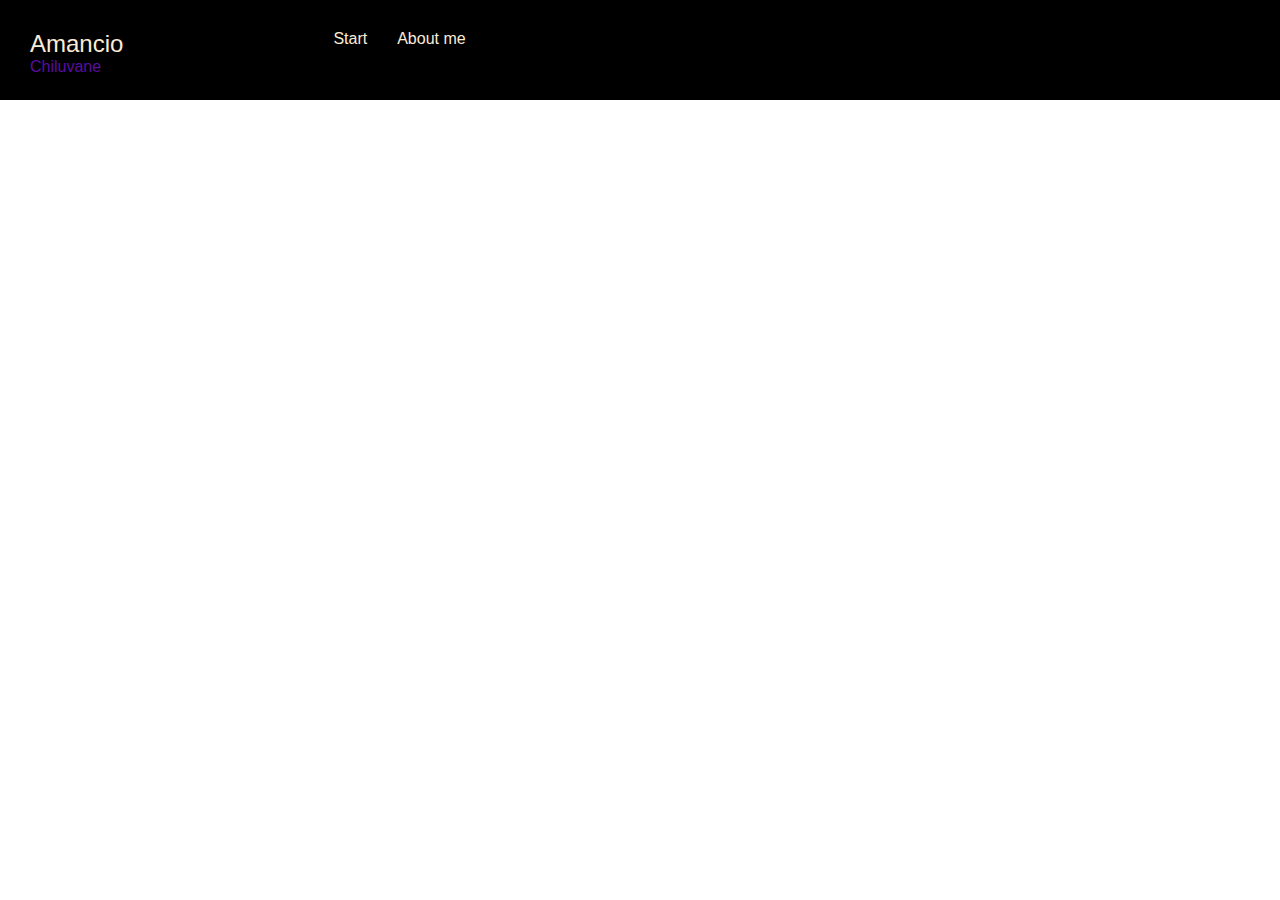
==== index.html @ 2b31c4a6 "Created the header of the page and styled it" ====
<!DOCTYPE html>
<html lang="en">
<head>
    <meta charset="UTF-8">
    <meta name="viewport" content="width=device-width, initial-scale=1.0">
    <title>Portifolio</title>
    <link rel="stylesheet" href="style.css">
</head>
<body>
    <header>
        <ul type="none">
            <li class="namelogo">
                <p class="Amancio">Amancio</p>
                <p class="Chiluvane">Chiluvane</p>
            </li>
            <li>
                <p>Start</p>
            </li>

            <li>
                <p>About me</p>
            </li>
        </ul>
        
    </header>
    
    <main>

    </main>

    <footer>

    </footer>
</body>
</html>
---- style.css ----
*{
    margin: 0;
    padding: 0;
}

header{
    background-color: black;
    color: antiquewhite;
    height: 100px;
    font-family: Impact, Haettenschweiler, 'Arial Narrow Bold', sans-serif;
    
}
header>ul{
    display: flex; 
    gap: 30px;
    padding: 30px;
}
.namelogo{
    margin-right:180px ;
}
.Amancio{
font-size: x-large;
}
.Chiluvane{
    color: rgb(89, 13, 161);
}
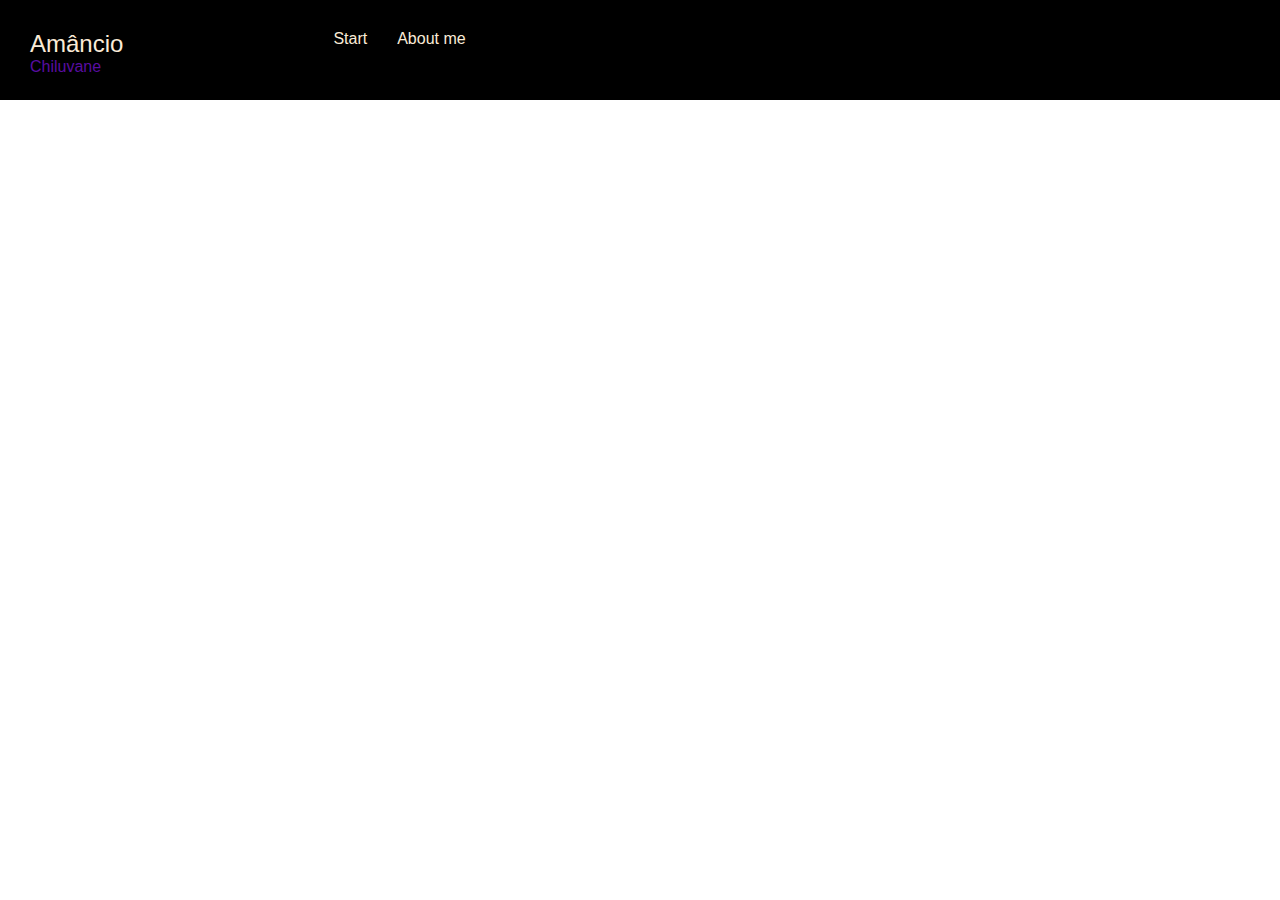
==== commit fc94cd7a: "Update index.html" ====
--- a/index.html
+++ b/index.html
@@ -10,7 +10,7 @@
     <header>
         <ul type="none">
             <li class="namelogo">
-                <p class="Amancio">Amancio</p>
+                <p class="Amancio">Amâncio</p>
                 <p class="Chiluvane">Chiluvane</p>
             </li>
             <li>
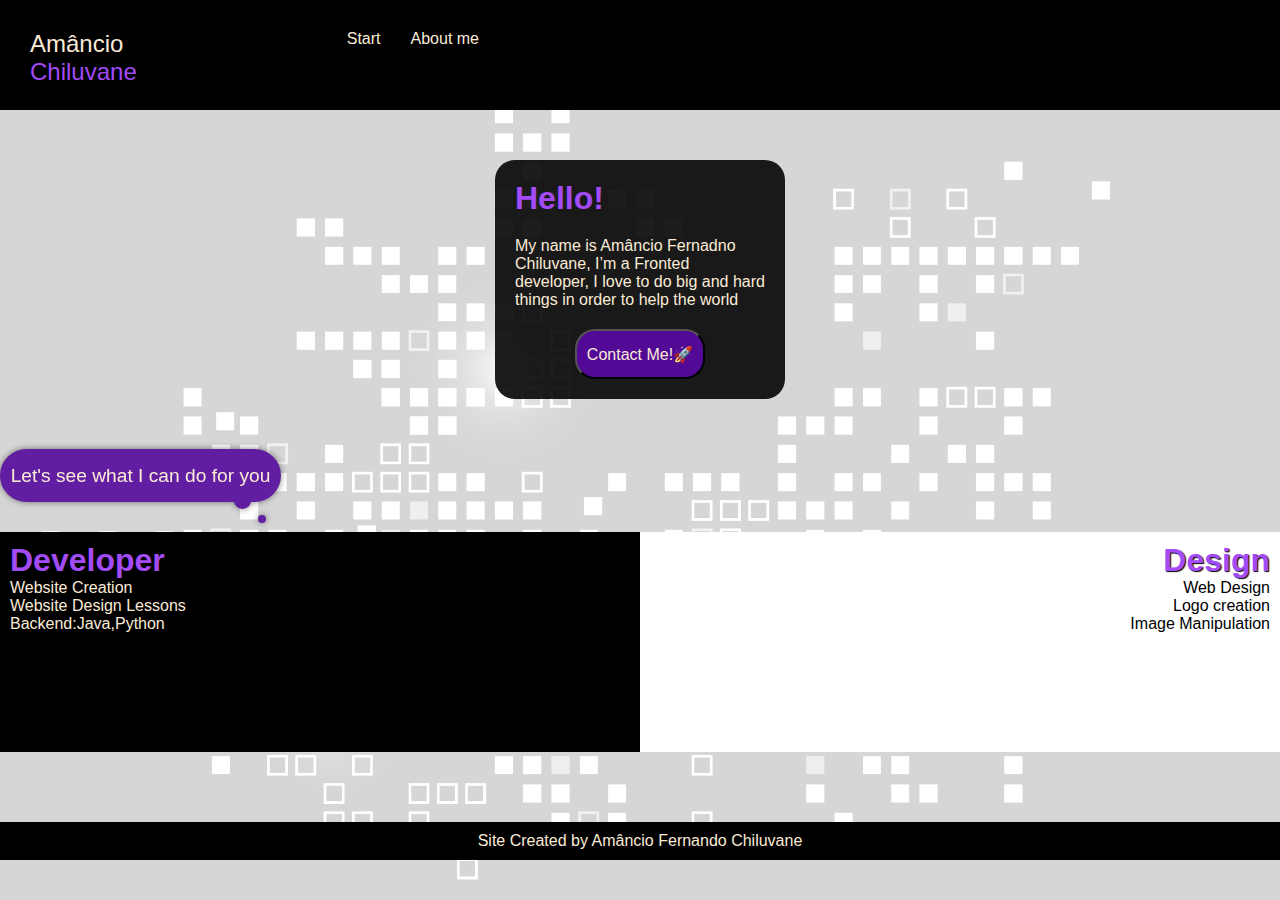
==== commit e417eb1b: "Finalizated Mobile first" ====
--- a/index.html
+++ b/index.html
@@ -13,23 +13,56 @@
                 <p class="Amancio">Amâncio</p>
                 <p class="Chiluvane">Chiluvane</p>
             </li>
+            
             <li>
-                <p>Start</p>
+                <p><a href="index.html">Start</a></p>
             </li>
 
             <li>
-                <p>About me</p>
+                <p><a href="About.html">About me</a></p>
             </li>
         </ul>
         
     </header>
     
     <main>
+        <div class="content">
+            <h1>Hello!</h1>
+            <p>My name is Amâncio Fernadno Chiluvane, I’m a Fronted  developer, I love to do big and hard things in order to help the world </p>
+            <a href="https://amanciochiluvane.github.io/Social-media/"><button>Contact Me!🚀</button></a>
+        </div>
 
+        <div class="balloon-box balloon-circle">
+            <p class="balloon-text">
+                Let's see what I can do for you
+            </p>
+        </div>
+
+        <div class="title">
+            <div class="title1">
+                <h1>Developer</h1>
+                    <ul>
+                       <li>Website Creation</li>
+                       <li>Website Design Lessons</li>
+                       <li>Backend:Java,Python</li>
+                    </ul>
+            </div>
+
+
+
+            <div class="title2">
+                <h1>Design</h1>
+                    <ul>
+                        <li>Web Design</li>
+                        <li>Logo creation</li>
+                        <li>Image Manipulation</li>
+                    </ul>
+            </div>
+        </div>
     </main>
 
     <footer>
-
+        <p>Site Created by Amâncio Fernando Chiluvane</p>
     </footer>
 </body>
 </html>--- a/style.css
+++ b/style.css
@@ -1,13 +1,20 @@
 *{
     margin: 0;
     padding: 0;
+}
+body{
+    height: 100vh;
+    background-image: url(images/16252026_rm373batch9-029.jpg);
+    background-size: cover;
+    
 }
 
 header{
     background-color: black;
     color: antiquewhite;
-    height: 100px;
+    height: 110px;
     font-family: Impact, Haettenschweiler, 'Arial Narrow Bold', sans-serif;
+   
     
 }
 header>ul{
@@ -17,10 +24,132 @@
 }
 .namelogo{
     margin-right:180px ;
+
 }
 .Amancio{
 font-size: x-large;
 }
 .Chiluvane{
-    color: rgb(89, 13, 161);
+    color: rgb(163, 75, 246);
+    font-size: x-large;
 }
+header>ul>li>p>a{
+    color: antiquewhite;
+    text-decoration: none;
+}
+header>ul>li>p>a:hover{
+    color: rgb(82, 9, 150);
+}
+.content{
+    width: 250px;
+    font-family: Impact, Haettenschweiler, 'Arial Narrow Bold', sans-serif;
+    color: antiquewhite;
+    background-color: rgba(0, 0, 0, 0.888);
+    display: block;
+    margin:auto;
+    margin-top: 50px;
+    padding: 20px;
+    border-radius: 20px;
+    margin-bottom: 50px;
+}
+.content>h1{
+    color:rgb(163, 75, 246);
+    margin-bottom: 20px;
+}
+.content>a{
+    text-decoration: none;
+}
+.content>a>button:hover{
+    color:rgb(163, 75, 246) ;
+    cursor: pointer;
+}
+.content>a>button{
+    font-family: Impact, Haettenschweiler, 'Arial Narrow Bold', sans-serif;
+    display: block;
+    margin:auto;
+    margin-top: 20px;
+    border-radius: 20px;
+    height: 50px;
+    padding: 10px;
+    font-size: medium;
+    color: antiquewhite;
+    background-color: rgb(82, 9, 150);
+ 
+}
+.title{
+    display: flex;
+}
+.title1{
+    height: 200px;
+    background-color: black;
+    width: 50vw;
+}
+.title2{
+    height: 200px;
+    background-color:white;
+    width: 50vw;
+    text-align:right;
+}
+.balloon-box {
+    width: 281px;
+    height: 53px;
+    color: antiquewhite;
+    background: rgb(98, 30, 162);
+    font-size: larger;
+    font-family: Impact, Haettenschweiler, 'Arial Narrow Bold', sans-serif;
+    border-radius: 26.5px;
+    text-align: center;
+    display: flex;
+    justify-content: center;
+    align-items: center;
+    position: relative;
+    margin-bottom: 30px;
+  }
+  
+  .balloon-box::after {
+    content: "";
+    display: block;
+    width: 17px;
+    height: 17px;
+    border-radius: 100%;
+    background: rgb(98, 30, 162);
+    position: absolute;
+    bottom: -7px;
+    right: 30px;
+  }
+  .balloon-box::before {
+    content: "";
+    display: block;
+    width: 8px;
+    height: 8px;
+    border-radius: 100%;
+    background: rgb(98, 30, 162);
+    position: absolute;
+    right: 15px;
+    bottom: -21px;
+  }
+  .balloon-box {
+    filter: drop-shadow(0 0 3px rgba(0,0,0,.5));
+  }
+  .title{
+    font-family: Impact, Haettenschweiler, 'Arial Narrow Bold', sans-serif;
+  }
+  .title>.title1>h1, .title>.title2>h1{
+    color: rgb(163, 75, 246);
+    text-shadow: 1px 1px 1px black;
+  }
+  .title1{
+    color: antiquewhite;
+    padding: 10px;
+  }
+  .title2{
+    padding: 10px;
+  }
+  footer{
+    margin-top: 70px;
+    background-color: black;
+    color: antiquewhite;
+    padding: 10px;
+    text-align: center;
+    font-family: Impact, Haettenschweiler, 'Arial Narrow Bold', sans-serif;
+  }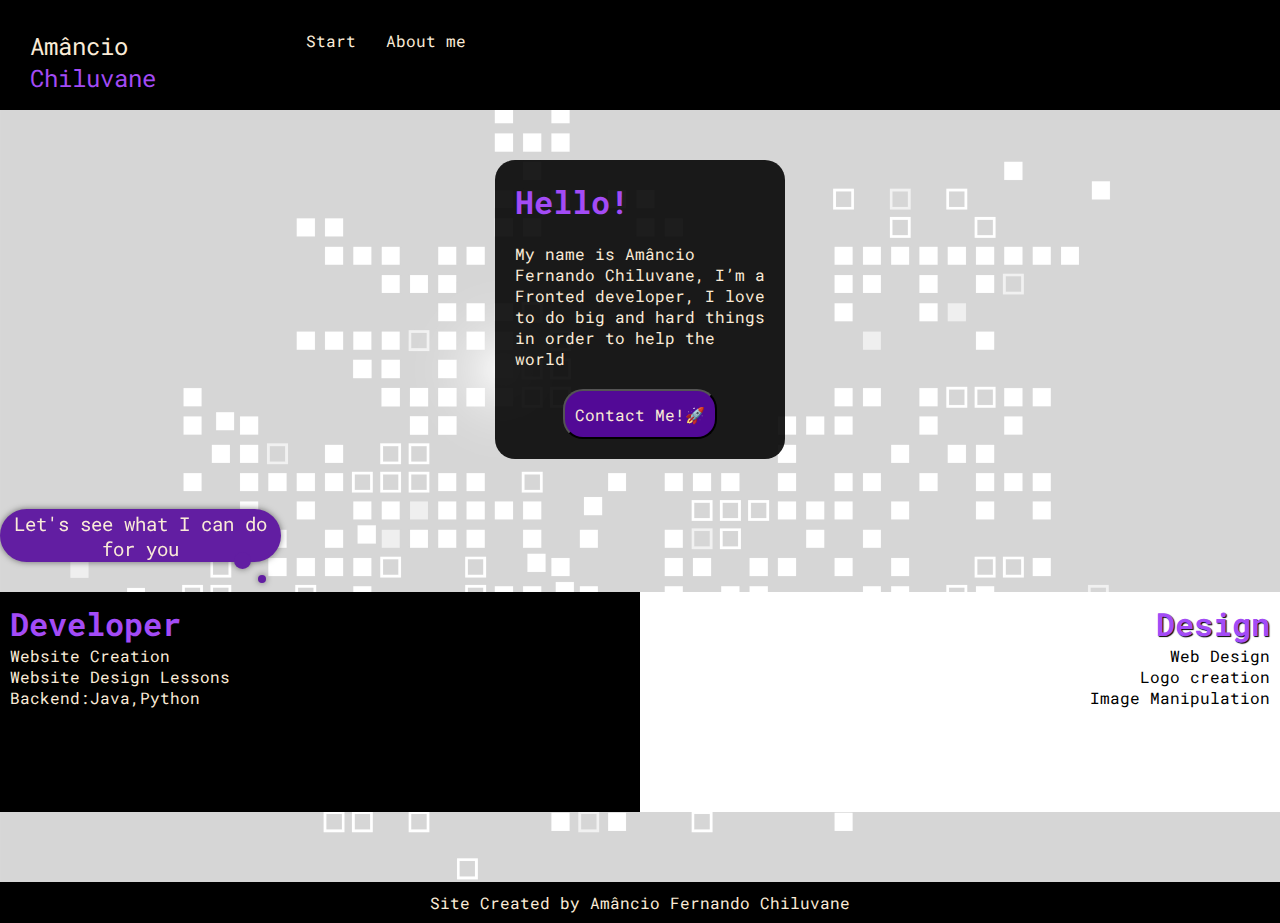
==== commit 30eeb823: "Added new font" ====
--- a/index.html
+++ b/index.html
@@ -5,6 +5,9 @@
     <meta name="viewport" content="width=device-width, initial-scale=1.0">
     <title>Portifolio</title>
     <link rel="stylesheet" href="style.css">
+    <link rel="preconnect" href="https://fonts.googleapis.com">
+    <link rel="preconnect" href="https://fonts.gstatic.com" crossorigin>
+    <link href="https://fonts.googleapis.com/css2?family=Bebas+Neue&family=Inter:wght@600&family=Roboto+Mono:wght@700&display=swap" rel="stylesheet">
 </head>
 <body>
     <header>
@@ -28,7 +31,7 @@
     <main>
         <div class="content">
             <h1>Hello!</h1>
-            <p>My name is Amâncio Fernadno Chiluvane, I’m a Fronted  developer, I love to do big and hard things in order to help the world </p>
+            <p>My name is Amâncio Fernando Chiluvane, I’m a Fronted  developer, I love to do big and hard things in order to help the world </p>
             <a href="https://amanciochiluvane.github.io/Social-media/"><button>Contact Me!🚀</button></a>
         </div>
 
--- a/style.css
+++ b/style.css
@@ -1,6 +1,9 @@
 *{
     margin: 0;
     padding: 0;
+    font-family: 'Bebas Neue', sans-serif;
+    font-family: 'Inter', sans-serif;
+    font-family: 'Roboto Mono', monospace;
 }
 body{
     height: 100vh;
@@ -12,10 +15,8 @@
 header{
     background-color: black;
     color: antiquewhite;
-    height: 110px;
-    font-family: Impact, Haettenschweiler, 'Arial Narrow Bold', sans-serif;
-   
-    
+    height: 110px; 
+    width: 100%;  
 }
 header>ul{
     display: flex; 
@@ -23,7 +24,7 @@
     padding: 30px;
 }
 .namelogo{
-    margin-right:180px ;
+    margin-right:120px ;
 
 }
 .Amancio{
@@ -42,7 +43,6 @@
 }
 .content{
     width: 250px;
-    font-family: Impact, Haettenschweiler, 'Arial Narrow Bold', sans-serif;
     color: antiquewhite;
     background-color: rgba(0, 0, 0, 0.888);
     display: block;
@@ -64,7 +64,6 @@
     cursor: pointer;
 }
 .content>a>button{
-    font-family: Impact, Haettenschweiler, 'Arial Narrow Bold', sans-serif;
     display: block;
     margin:auto;
     margin-top: 20px;
@@ -96,7 +95,6 @@
     color: antiquewhite;
     background: rgb(98, 30, 162);
     font-size: larger;
-    font-family: Impact, Haettenschweiler, 'Arial Narrow Bold', sans-serif;
     border-radius: 26.5px;
     text-align: center;
     display: flex;
@@ -132,7 +130,6 @@
     filter: drop-shadow(0 0 3px rgba(0,0,0,.5));
   }
   .title{
-    font-family: Impact, Haettenschweiler, 'Arial Narrow Bold', sans-serif;
   }
   .title>.title1>h1, .title>.title2>h1{
     color: rgb(163, 75, 246);
@@ -151,5 +148,4 @@
     color: antiquewhite;
     padding: 10px;
     text-align: center;
-    font-family: Impact, Haettenschweiler, 'Arial Narrow Bold', sans-serif;
   }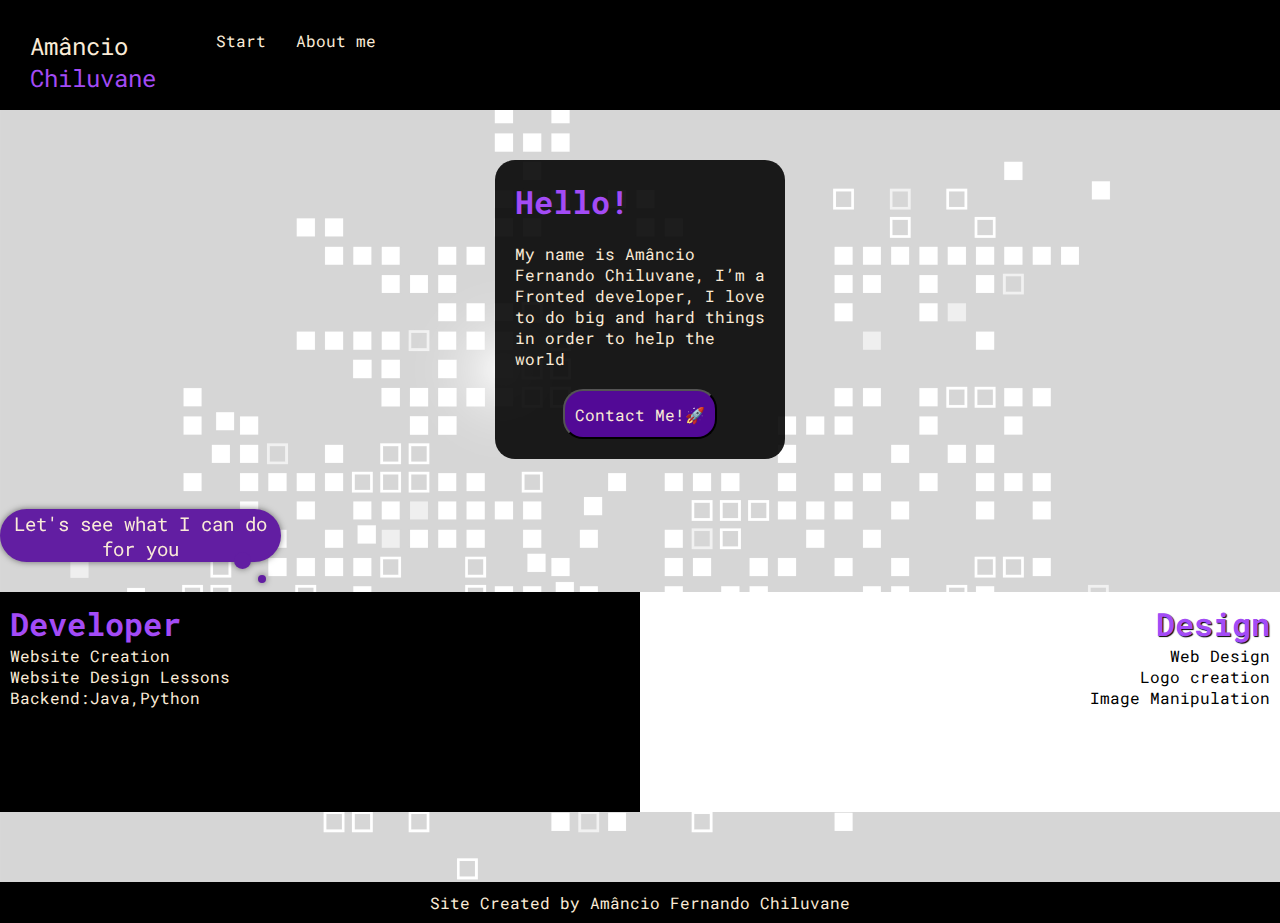
==== commit 9a1718ef: "Created About me page" ====
--- a/index.html
+++ b/index.html
@@ -44,7 +44,7 @@
         <div class="title">
             <div class="title1">
                 <h1>Developer</h1>
-                    <ul>
+                    <ul type="none">
                        <li>Website Creation</li>
                        <li>Website Design Lessons</li>
                        <li>Backend:Java,Python</li>
@@ -55,7 +55,7 @@
 
             <div class="title2">
                 <h1>Design</h1>
-                    <ul>
+                    <ul type="none">
                         <li>Web Design</li>
                         <li>Logo creation</li>
                         <li>Image Manipulation</li>
--- a/style.css
+++ b/style.css
@@ -24,8 +24,7 @@
     padding: 30px;
 }
 .namelogo{
-    margin-right:120px ;
-
+    margin-right:30px ;
 }
 .Amancio{
 font-size: x-large;
